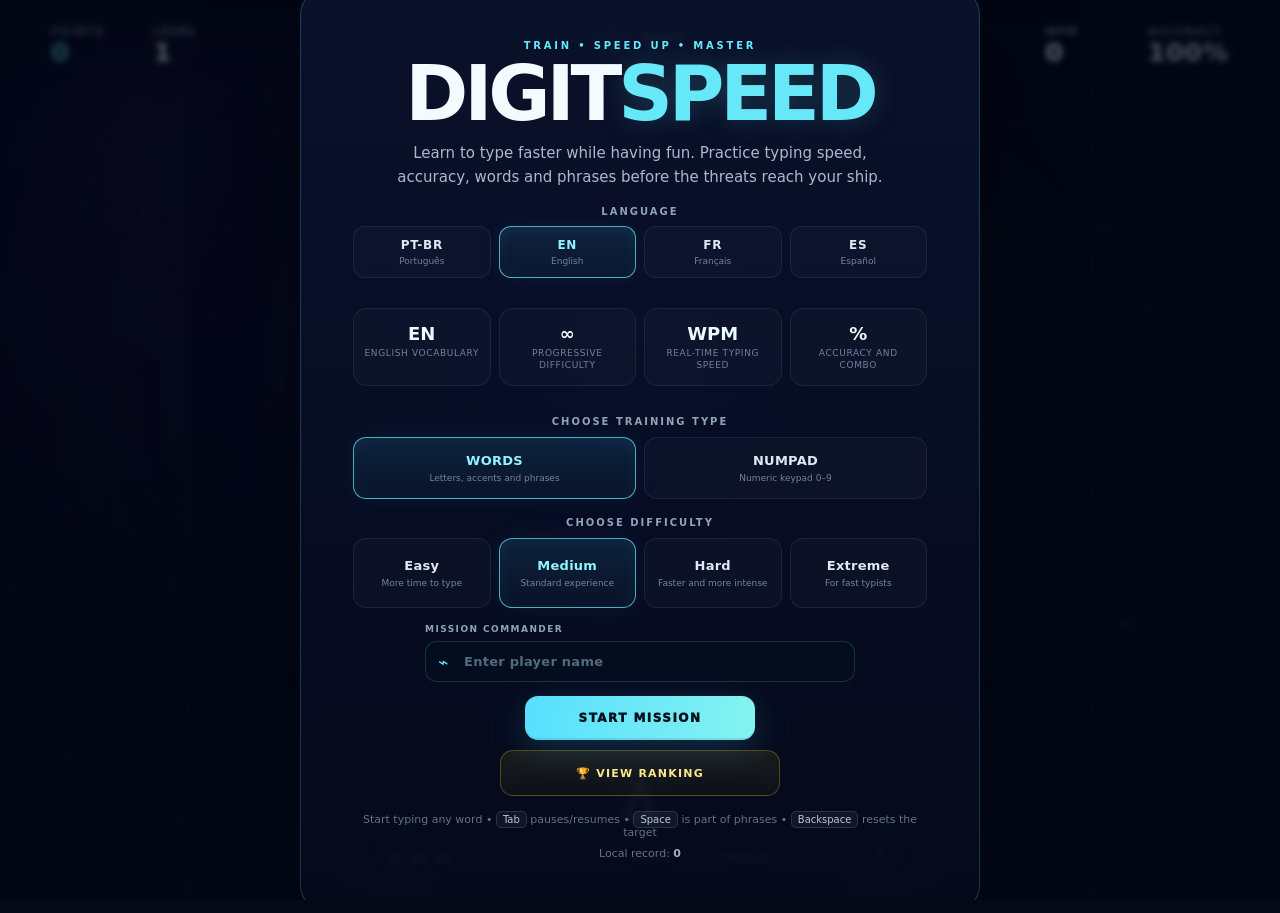
==== en.html @ d77c5001 "Adiciona página SEO em inglês" ====
<!doctype html>
<html lang="en">
<head>
  <meta charset="UTF-8" />
  <meta name="viewport" content="width=device-width, initial-scale=1.0, viewport-fit=cover, interactive-widget=resizes-content" />
  <meta name="theme-color" content="#050816" />
  <title>DIGITSPEED | Learn to Type Faster with a Typing Game</title>
  <meta name="description" content="Learn to type faster while having fun with DIGITSPEED. Practice typing speed, accuracy, words, phrases and the numeric keypad for free." />
  <meta name="keywords" content="learn to type, type faster, typing practice, typing game, typing speed, keyboard practice, touch typing, numeric keypad practice" />
  <meta name="robots" content="index,follow,max-image-preview:large,max-snippet:-1,max-video-preview:-1" />
  <link rel="canonical" href="https://jefte31.github.io/digitandospeed/en.html" />
  <link rel="alternate" hreflang="pt-BR" href="https://jefte31.github.io/digitandospeed/" />
  <link rel="alternate" hreflang="en" href="https://jefte31.github.io/digitandospeed/en.html" />
  <link rel="alternate" hreflang="fr" href="https://jefte31.github.io/digitandospeed/fr.html" />
  <link rel="alternate" hreflang="es" href="https://jefte31.github.io/digitandospeed/es.html" />
  <link rel="alternate" hreflang="x-default" href="https://jefte31.github.io/digitandospeed/" />
  <meta property="og:type" content="website" />
  <meta property="og:site_name" content="DIGITSPEED" />
  <meta property="og:locale" content="en_US" />
  <meta property="og:title" content="DIGITSPEED | Learn to Type Faster with a Typing Game" />
  <meta property="og:description" content="Practice typing speed and accuracy while having fun with words, phrases and numeric keypad challenges." />
  <meta property="og:url" content="https://jefte31.github.io/digitandospeed/en.html" />
  <meta name="twitter:card" content="summary" />
  <meta name="twitter:title" content="DIGITSPEED | Learn to Type Faster" />
  <meta name="twitter:description" content="A free typing game to practice speed, accuracy, words, phrases and the numeric keypad." />
  <script type="application/ld+json">{"@context":"https://schema.org","@type":"WebApplication","name":"DIGITSPEED","url":"https://jefte31.github.io/digitandospeed/en.html","applicationCategory":"GameApplication","operatingSystem":"Web browser","inLanguage":"en","isAccessibleForFree":true,"description":"Free typing game to learn to type faster and practice typing speed, accuracy, words, phrases and the numeric keypad."}</script>
  <script>localStorage.setItem("digitandoSpeedLanguage","en");</script>
  <link rel="stylesheet" href="styles.css" />
  <link rel="stylesheet" href="difficulty.css" />
  <link rel="stylesheet" href="i18n.css" />
  <link rel="stylesheet" href="mobile.css" />
</head>
<body>
  <main id="app" aria-label="DIGITSPEED">
    <canvas id="gameCanvas" aria-label="Typing game area"></canvas>
    <header class="hud" id="hud" aria-live="polite">
      <section class="hud-group hud-left"><div class="stat stat-score"><span class="label">POINTS</span><strong id="score">0</strong></div><div class="stat"><span class="label">LEVEL</span><strong id="level">1</strong></div></section>
      <section class="brand" aria-label="DIGITSPEED"><span class="brand-mark">DS</span><div><strong>DIGIT</strong><span>SPEED</span></div></section>
      <section class="hud-group hud-right"><div class="stat"><span class="label">WPM</span><strong id="wpm">0</strong></div><div class="stat"><span class="label">ACCURACY</span><strong id="accuracy">100%</strong></div></section>
    </header>
    <aside class="status-bar">
      <div class="lives" aria-label="Lives"><span class="label">SHIELD</span><div id="lives" class="life-icons"></div></div>
      <div class="combo-wrap"><span class="label">COMBO</span><strong id="combo">x1</strong><div class="combo-track"><span id="comboFill"></span></div></div>
      <div class="training-pill"><span class="label">TRAINING</span><strong id="currentTraining">Words</strong></div>
      <div class="difficulty-pill"><span class="label">MODE</span><strong id="currentDifficulty">Medium</strong></div>
      <button id="soundBtn" class="icon-button" type="button" aria-label="Toggle sound" title="Sound">♪</button><button id="pauseBtn" class="icon-button" type="button" aria-label="Pause game" title="Pause (Tab)">Ⅱ</button>
    </aside>
    <section id="startScreen" class="overlay visible"><div class="panel hero-panel">
      <div class="eyebrow">TRAIN • SPEED UP • MASTER</div><h1>DIGIT<span>SPEED</span></h1>
      <p class="lead">Learn to type faster while having fun. Practice typing speed, accuracy, words and phrases before the threats reach your ship.</p>
      <div class="feature-grid"><div><strong>EN</strong><span>English vocabulary</span></div><div><strong>∞</strong><span>Progressive difficulty</span></div><div><strong>WPM</strong><span>Real-time typing speed</span></div><div><strong>%</strong><span>Accuracy and combo</span></div></div>
      <div class="training-picker"><p class="difficulty-title">CHOOSE TRAINING TYPE</p><div class="training-options" role="radiogroup" aria-label="Training type"><button class="training-btn active" type="button" aria-pressed="true"><strong>WORDS</strong><span>Letters, accents and phrases</span></button><button class="training-btn" type="button" aria-pressed="false" onclick="window.location.href='numpad.html'"><strong>NUMPAD</strong><span>Numeric keypad 0–9</span></button></div></div>
      <div class="difficulty-picker"><p class="difficulty-title">CHOOSE DIFFICULTY</p><div class="difficulty-options" role="radiogroup" aria-label="Game difficulty"><button class="difficulty-btn" data-difficulty="easy" type="button" aria-pressed="false"><strong>Easy</strong><span>More time to type</span></button><button class="difficulty-btn active" data-difficulty="medium" type="button" aria-pressed="true"><strong>Medium</strong><span>Standard experience</span></button><button class="difficulty-btn" data-difficulty="hard" type="button" aria-pressed="false"><strong>Hard</strong><span>Faster and more intense</span></button><button class="difficulty-btn" data-difficulty="extreme" type="button" aria-pressed="false"><strong>Extreme</strong><span>For fast typists</span></button></div></div>
      <button id="startBtn" class="primary-button" type="button">START MISSION</button><p class="keyboard-tip">Start typing any word • <kbd>Tab</kbd> pauses/resumes • <kbd>Space</kbd> is part of phrases • <kbd>Backspace</kbd> resets the target</p><p class="record">Local record: <strong id="bestScore">0</strong></p>
    </div></section>
    <section id="pauseScreen" class="overlay"><div class="panel compact-panel"><div class="eyebrow">MISSION PAUSED</div><h2>Game paused</h2><p>Your progress is safe.</p><div class="panel-actions"><button id="resumeBtn" class="primary-button" type="button">CONTINUE</button><button class="secondary-button" type="button" onclick="window.location.reload()">BACK TO MENU</button></div></div></section>
    <section id="gameOverScreen" class="overlay"><div class="panel compact-panel"><div class="eyebrow danger">MISSION ENDED</div><h2>Game over</h2><div class="results"><div><span>SCORE</span><strong id="finalScore">0</strong></div><div><span>WPM</span><strong id="finalWpm">0</strong></div><div><span>ACCURACY</span><strong id="finalAccuracy">100%</strong></div><div><span>LEVEL</span><strong id="finalLevel">1</strong></div></div><p id="newRecord" class="new-record" hidden>NEW RECORD!</p><div class="panel-actions"><button id="restartBtn" class="primary-button" type="button">PLAY AGAIN</button><button class="secondary-button" type="button" onclick="window.location.reload()">BACK TO MENU</button></div></div></section>
    <div id="toast" class="toast" role="status" aria-live="polite"></div>
  </main>
  <script src="words.js"></script><script src="language-bootstrap.js"></script><script src="i18n.js"></script><script src="seo-language-nav.js"></script><script src="mobile-controls.js"></script><script src="game.js"></script><script src="target-priority.js"></script>
</body>
</html>
---- styles.css ----
:root {
  color-scheme: dark;
  --bg: #050816;
  --panel: rgba(7, 12, 31, 0.86);
  --panel-border: rgba(125, 232, 255, 0.2);
  --text: #f4fbff;
  --muted: #91a5b8;
  --cyan: #67e8f9;
  --blue: #42a5ff;
  --purple: #a78bfa;
  --danger: #fb7185;
  --good: #6ee7b7;
}

* { box-sizing: border-box; }

html, body {
  width: 100%;
  height: 100%;
  margin: 0;
  overflow: hidden;
  background: var(--bg);
  font-family: Inter, ui-sans-serif, system-ui, -apple-system, BlinkMacSystemFont, "Segoe UI", sans-serif;
  color: var(--text);
}

button, kbd { font: inherit; }
button { -webkit-tap-highlight-color: transparent; }

#app {
  position: relative;
  width: 100vw;
  height: 100dvh;
  min-height: 560px;
  isolation: isolate;
  background:
    radial-gradient(circle at 50% 115%, rgba(34, 117, 255, .18), transparent 43%),
    radial-gradient(circle at 12% 18%, rgba(116, 71, 255, .08), transparent 32%),
    #050816;
}

#gameCanvas {
  position: absolute;
  inset: 0;
  width: 100%;
  height: 100%;
  display: block;
}

.hud {
  position: absolute;
  z-index: 5;
  top: 0;
  left: 0;
  right: 0;
  height: 92px;
  display: grid;
  grid-template-columns: 1fr auto 1fr;
  align-items: center;
  gap: 24px;
  padding: 18px clamp(18px, 4vw, 60px);
  background: linear-gradient(180deg, rgba(2, 6, 20, .92), rgba(2, 6, 20, .34), transparent);
  pointer-events: none;
}

.hud-group { display: flex; align-items: center; gap: clamp(16px, 3vw, 48px); }
.hud-right { justify-content: flex-end; }
.stat { min-width: 64px; }
.label { display: block; font-size: 10px; letter-spacing: .18em; color: var(--muted); font-weight: 800; }
.stat strong { display: block; margin-top: 3px; font-size: clamp(19px, 2vw, 27px); line-height: 1; letter-spacing: .02em; }
.stat-score strong { color: var(--cyan); }

.brand { display: flex; gap: 10px; align-items: center; opacity: .94; }
.brand-mark {
  display: grid; place-items: center; width: 38px; height: 38px; border-radius: 11px;
  border: 1px solid rgba(103, 232, 249, .42);
  background: linear-gradient(135deg, rgba(66, 165, 255, .22), rgba(167, 139, 250, .12));
  color: var(--cyan); font-weight: 900; font-size: 13px; letter-spacing: -.04em;
  box-shadow: inset 0 0 20px rgba(103, 232, 249, .08), 0 0 30px rgba(66, 165, 255, .08);
}
.brand div { display: grid; line-height: .95; letter-spacing: .09em; font-size: 12px; }
.brand div span { color: var(--cyan); letter-spacing: .32em; font-size: 9px; margin-top: 4px; }

.status-bar {
  position: absolute;
  z-index: 6;
  bottom: 20px;
  left: 50%;
  transform: translateX(-50%);
  display: flex;
  align-items: center;
  gap: 14px;
  padding: 10px 12px 10px 16px;
  border: 1px solid rgba(125, 232, 255, .12);
  border-radius: 16px;
  background: rgba(5, 10, 27, .66);
  backdrop-filter: blur(14px);
  box-shadow: 0 16px 50px rgba(0, 0, 0, .24);
}

.lives { min-width: 98px; }
.life-icons { display: flex; gap: 6px; margin-top: 6px; }
.life {
  width: 18px; height: 9px;
  border-radius: 3px 3px 8px 8px;
  border: 1px solid rgba(103, 232, 249, .7);
  background: linear-gradient(90deg, rgba(66,165,255,.9), rgba(103,232,249,.95));
  box-shadow: 0 0 12px rgba(103, 232, 249, .35);
  transform: skewX(-12deg);
}
.life.off { border-color: rgba(145,165,184,.25); background: rgba(145,165,184,.08); box-shadow: none; }

.combo-wrap { width: 118px; }
.combo-wrap strong { float: right; margin-top: -13px; color: var(--purple); font-size: 13px; }
.combo-track { margin-top: 8px; height: 4px; border-radius: 99px; overflow: hidden; background: rgba(255,255,255,.08); }
.combo-track span { display: block; width: 0; height: 100%; background: linear-gradient(90deg, var(--blue), var(--purple)); transition: width .12s linear; }

.icon-button {
  width: 38px; height: 38px; display: grid; place-items: center;
  border-radius: 11px; border: 1px solid rgba(255,255,255,.09);
  background: rgba(255,255,255,.04); color: #d8e7f3; cursor: pointer;
  transition: transform .16s ease, background .16s ease, border-color .16s ease;
}
.icon-button:hover { transform: translateY(-1px); background: rgba(103,232,249,.08); border-color: rgba(103,232,249,.24); }
.icon-button.muted { color: #657589; }

.overlay {
  position: absolute;
  z-index: 20;
  inset: 0;
  display: grid;
  place-items: center;
  padding: 24px;
  opacity: 0;
  visibility: hidden;
  pointer-events: none;
  transition: opacity .25s ease, visibility .25s ease;
  background: radial-gradient(circle at 50% 42%, rgba(29, 91, 176, .12), rgba(2, 6, 20, .55) 48%, rgba(2,6,20,.82));
  backdrop-filter: blur(3px);
}
.overlay.visible { opacity: 1; visibility: visible; pointer-events: auto; }

.panel {
  width: min(680px, 100%);
  padding: clamp(28px, 5vw, 52px);
  border: 1px solid var(--panel-border);
  border-radius: 28px;
  text-align: center;
  background: linear-gradient(180deg, rgba(11, 19, 45, .88), rgba(5, 10, 27, .92));
  box-shadow: 0 30px 100px rgba(0,0,0,.46), inset 0 1px rgba(255,255,255,.03);
  position: relative;
  overflow: hidden;
}
.panel::before {
  content: ""; position: absolute; left: 12%; right: 12%; top: -1px; height: 1px;
  background: linear-gradient(90deg, transparent, rgba(103,232,249,.75), transparent);
}
.hero-panel h1 { margin: 8px 0 12px; font-size: clamp(43px, 8vw, 76px); line-height: .92; letter-spacing: -.055em; }
.hero-panel h1 span { color: var(--cyan); text-shadow: 0 0 28px rgba(103,232,249,.2); }
.eyebrow { color: var(--cyan); font-size: 10px; font-weight: 900; letter-spacing: .28em; }
.eyebrow.danger { color: var(--danger); }
.lead { max-width: 510px; margin: 0 auto; color: #a8bbcb; line-height: 1.65; font-size: 15px; }

.feature-grid {
  display: grid; grid-template-columns: repeat(4, 1fr); gap: 8px; margin: 30px 0;
}
.feature-grid div { padding: 14px 8px; border: 1px solid rgba(255,255,255,.065); border-radius: 14px; background: rgba(255,255,255,.025); }
.feature-grid strong { display: block; font-size: 18px; color: #e9fbff; }
.feature-grid span { display: block; margin-top: 4px; color: #6f8498; font-size: 9px; line-height: 1.3; text-transform: uppercase; letter-spacing: .07em; }

.primary-button {
  min-width: 230px;
  padding: 15px 22px;
  border: 0;
  border-radius: 13px;
  cursor: pointer;
  font-weight: 950;
  letter-spacing: .12em;
  font-size: 12px;
  color: #03111a;
  background: linear-gradient(100deg, #56dfff, #85f3f0);
  box-shadow: 0 10px 34px rgba(74, 209, 255, .18), inset 0 -2px rgba(0, 71, 104, .12);
  transition: transform .16s ease, filter .16s ease;
}
.primary-button:hover { transform: translateY(-2px); filter: brightness(1.08); }
.keyboard-tip, .record { color: #61758a; font-size: 11px; margin: 17px 0 0; }
.record { margin-top: 8px; }
.record strong { color: #9fb4c7; }
kbd { padding: 2px 6px; border-radius: 5px; border: 1px solid rgba(255,255,255,.12); background: rgba(255,255,255,.05); font-size: 10px; color: #b7cad8; }

.compact-panel { width: min(500px, 100%); }
.compact-panel h2 { margin: 8px 0; font-size: 42px; letter-spacing: -.04em; }
.compact-panel > p:not(.new-record) { color: var(--muted); }
.results { display: grid; grid-template-columns: 1fr 1fr; gap: 9px; margin: 25px 0; }
.results div { padding: 16px; border-radius: 13px; border: 1px solid rgba(255,255,255,.06); background: rgba(255,255,255,.025); }
.results span { display: block; color: #71869a; font-size: 9px; letter-spacing: .16em; font-weight: 800; }
.results strong { display: block; margin-top: 5px; font-size: 25px; }
.new-record { color: #fcd34d; font-weight: 950; letter-spacing: .16em; font-size: 11px; }

.toast {
  position: absolute; z-index: 15; left: 50%; top: 118px; transform: translate(-50%, -10px);
  padding: 8px 13px; border: 1px solid rgba(103,232,249,.16); border-radius: 99px;
  background: rgba(7, 15, 35, .74); color: #bdeef6; font-size: 10px; font-weight: 850; letter-spacing: .12em;
  opacity: 0; pointer-events: none; transition: opacity .2s ease, transform .2s ease;
}
.toast.show { opacity: 1; transform: translate(-50%, 0); }

@media (max-width: 720px) {
  #app { min-height: 500px; }
  .hud { grid-template-columns: 1fr 1fr; height: 82px; padding-inline: 16px; }
  .brand { display: none; }
  .hud-group { gap: 18px; }
  .hud-right { justify-content: flex-end; }
  .stat:nth-child(2) { display: none; }
  .status-bar { bottom: 10px; width: calc(100% - 20px); justify-content: center; }
  .combo-wrap { width: 96px; }
  .feature-grid { grid-template-columns: repeat(2, 1fr); }
  .hero-panel { padding: 28px 20px; }
  .hero-panel h1 { font-size: 48px; }
  .keyboard-tip { display: none; }
}
---- difficulty.css ----
.difficulty-picker,
.training-picker {
  margin: 18px 0 16px;
  display: grid;
  gap: 10px;
}

.difficulty-title {
  margin: 0;
  color: #8fa4b8;
  font-size: 10px;
  font-weight: 900;
  letter-spacing: .2em;
}

.difficulty-options {
  display: grid;
  grid-template-columns: repeat(4, minmax(0, 1fr));
  gap: 8px;
}

.training-options {
  display: grid;
  grid-template-columns: repeat(2, minmax(0, 1fr));
  gap: 8px;
}

.difficulty-btn,
.training-btn {
  min-height: 70px;
  padding: 11px 8px;
  border: 1px solid rgba(255,255,255,.07);
  border-radius: 13px;
  background: rgba(255,255,255,.025);
  color: #dceaf5;
  cursor: pointer;
  transition: transform .16s ease, border-color .16s ease, background .16s ease, box-shadow .16s ease;
}

.training-btn { min-height: 62px; }

.difficulty-btn strong,
.training-btn strong {
  display: block;
  font-size: 13px;
  letter-spacing: .02em;
}

.difficulty-btn span,
.training-btn span {
  display: block;
  margin-top: 5px;
  color: #70869b;
  font-size: 9px;
  line-height: 1.25;
}

.difficulty-btn:hover,
.training-btn:hover {
  transform: translateY(-1px);
  border-color: rgba(103,232,249,.3);
  background: rgba(103,232,249,.045);
}

.difficulty-btn.active,
.difficulty-btn[aria-pressed="true"],
.training-btn.active,
.training-btn[aria-pressed="true"] {
  border-color: rgba(103,232,249,.72);
  background: linear-gradient(180deg, rgba(49,133,183,.18), rgba(34,81,121,.1));
  box-shadow: inset 0 0 18px rgba(103,232,249,.05), 0 0 24px rgba(66,165,255,.08);
}

.difficulty-btn.active strong,
.difficulty-btn[aria-pressed="true"] strong,
.training-btn.active strong,
.training-btn[aria-pressed="true"] strong {
  color: #8ff4ff;
}

.difficulty-pill,
.training-pill {
  min-width: 76px;
  padding-left: 2px;
}

.difficulty-pill strong,
.training-pill strong {
  display: block;
  margin-top: 4px;
  color: #dffbff;
  font-size: 12px;
}

.panel-actions {
  display: grid;
  gap: 10px;
  justify-items: center;
  margin-top: 18px;
}

.panel-actions .primary-button,
.panel-actions .secondary-button {
  width: min(280px, 100%);
}

.secondary-button {
  min-width: 230px;
  padding: 14px 22px;
  border: 1px solid rgba(103,232,249,.2);
  border-radius: 13px;
  background: rgba(255,255,255,.035);
  color: #b9cfdd;
  cursor: pointer;
  font-weight: 850;
  letter-spacing: .11em;
  font-size: 11px;
  transition: transform .16s ease, border-color .16s ease, background .16s ease, color .16s ease;
}

.secondary-button:hover {
  transform: translateY(-1px);
  border-color: rgba(103,232,249,.48);
  background: rgba(103,232,249,.07);
  color: #e7fbff;
}

@media (max-width: 720px) {
  .difficulty-options {
    grid-template-columns: repeat(2, minmax(0, 1fr));
  }

  .difficulty-btn,
  .training-btn {
    min-height: 62px;
  }

  .difficulty-pill,
  .training-pill {
    display: none;
  }
}
---- i18n.css ----
.language-picker {
  margin: 16px 0 18px;
  display: grid;
  gap: 9px;
}
.language-title {
  margin: 0;
  color: #8fa4b8;
  font-size: 10px;
  font-weight: 900;
  letter-spacing: .2em;
}
.language-options {
  display: grid;
  grid-template-columns: repeat(4, minmax(0, 1fr));
  gap: 8px;
}
.language-btn {
  min-height: 52px;
  padding: 8px 7px;
  border: 1px solid rgba(255,255,255,.07);
  border-radius: 12px;
  background: rgba(255,255,255,.025);
  color: #dceaf5;
  cursor: pointer;
  transition: transform .16s ease, border-color .16s ease, background .16s ease, box-shadow .16s ease;
}
.language-btn strong { display:block; font-size:12px; letter-spacing:.06em; }
.language-btn span { display:block; margin-top:4px; color:#70869b; font-size:9px; }
.language-btn:hover { transform:translateY(-1px); border-color:rgba(103,232,249,.3); background:rgba(103,232,249,.045); }
.language-btn.active { border-color:rgba(103,232,249,.72); background:linear-gradient(180deg,rgba(49,133,183,.18),rgba(34,81,121,.1)); box-shadow:inset 0 0 18px rgba(103,232,249,.05),0 0 24px rgba(66,165,255,.08); }
.language-btn.active strong { color:#8ff4ff; }
#currentDifficulty.localized-difficulty { font-size:0; }
#currentDifficulty.localized-difficulty::after { content:attr(data-display); font-size:12px; }
@media (max-width:720px) {
  .language-options { grid-template-columns:repeat(2,minmax(0,1fr)); }
}
---- mobile.css ----
.ds-mobile-keyboard-input {
  position: fixed;
  z-index: -1;
  top: 2px;
  left: 2px;
  width: 2px;
  height: 2px;
  padding: 0;
  border: 0;
  opacity: .01;
  pointer-events: none;
  font-size: 16px;
  caret-color: transparent;
}

.mobile-keyboard-button { display: none; }

html.ds-touch,
html.ds-touch body {
  width: 100%;
  height: var(--ds-game-height, 100dvh);
  min-height: 0;
  overflow: hidden;
  overscroll-behavior: none;
}

html.ds-touch #app {
  width: var(--ds-game-width, 100vw);
  height: var(--ds-game-height, 100dvh);
  min-height: 0 !important;
}

html.ds-touch #gameCanvas {
  width: var(--ds-game-width, 100vw) !important;
  height: var(--ds-game-height, 100dvh) !important;
}

html.ds-touch .overlay {
  height: 100%;
}

html.ds-touch .mobile-keyboard-button {
  display: flex;
  width: auto;
  min-width: 92px;
  padding: 0 10px;
  gap: 7px;
  align-items: center;
  justify-content: center;
}

html.ds-touch .mobile-keyboard-button strong {
  font-size: 9px;
  letter-spacing: .08em;
}

html.ds-touch .mobile-keyboard-button.active {
  color: #67e8f9;
  border-color: rgba(103,232,249,.5);
  background: rgba(103,232,249,.12);
}

html.ds-touch.ds-keyboard-open .status-bar {
  bottom: max(7px, env(safe-area-inset-bottom));
}

@media (max-width: 720px) {
  html.ds-touch .status-bar {
    width: calc(100% - 12px);
    gap: 7px;
    padding: 7px 8px;
    border-radius: 13px;
  }

  html.ds-touch .status-bar .training-pill,
  html.ds-touch .status-bar .difficulty-pill {
    display: none;
  }

  html.ds-touch .lives { min-width: 74px; }
  html.ds-touch .combo-wrap { width: 78px; }
  html.ds-touch .icon-button { width: 34px; height: 34px; }

  html.ds-touch .mobile-keyboard-button {
    min-width: 38px;
    padding: 0 8px;
  }

  html.ds-touch .mobile-keyboard-button strong { display: none; }

  html.ds-touch.ds-keyboard-open .hud {
    height: 68px;
    padding-top: 10px;
    padding-bottom: 8px;
  }

  html.ds-touch.ds-keyboard-open .stat strong { font-size: 17px; }
  html.ds-touch.ds-keyboard-open .toast { top: 78px; }
}

@media (min-width: 721px) and (max-width: 1180px) {
  html.ds-touch.ds-keyboard-open .status-bar {
    padding: 8px 10px 8px 14px;
    gap: 9px;
  }
}
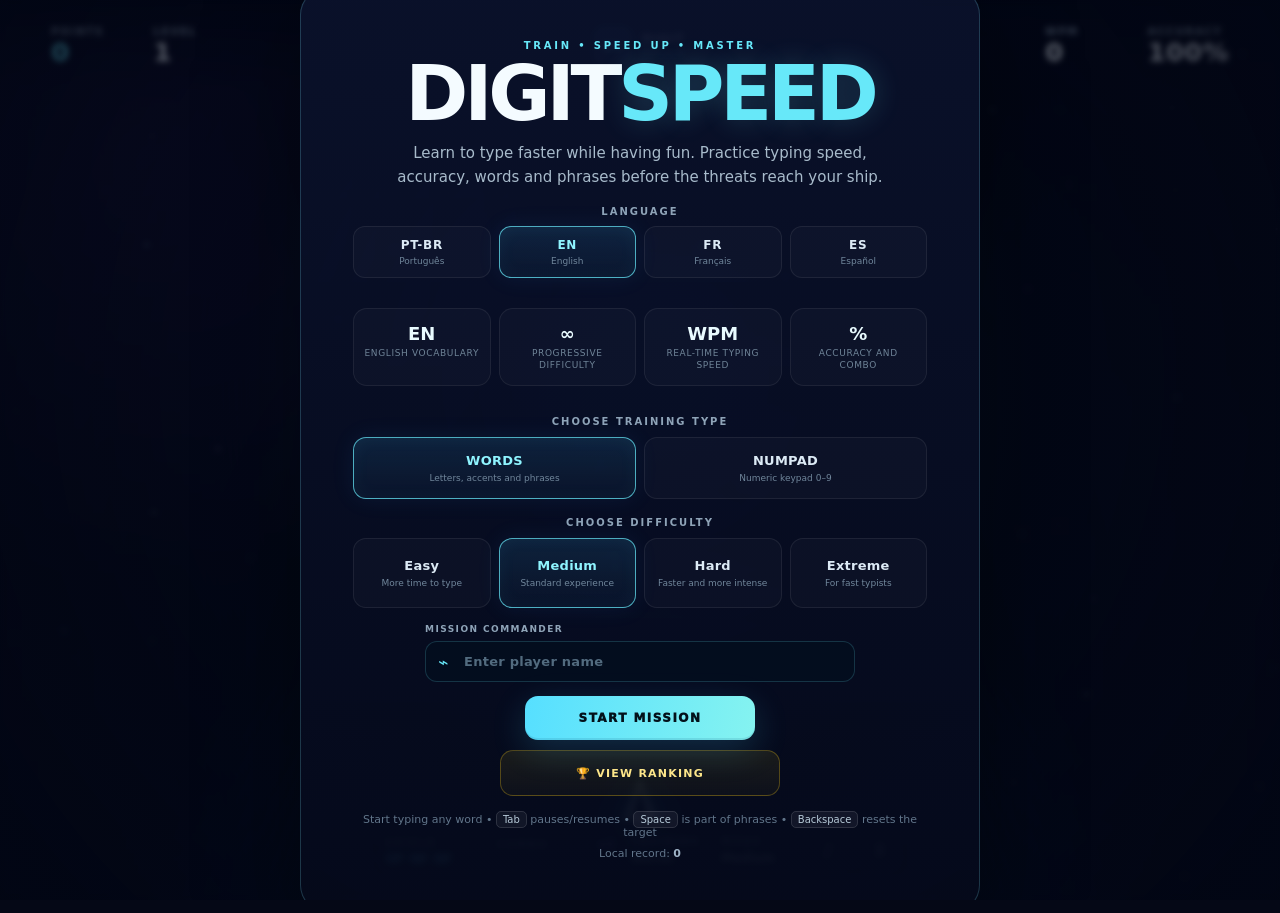
==== commit 3a4df6b2: "Substitui linguagem de jogo por missão" ====
--- a/en.html
+++ b/en.html
@@ -4,9 +4,9 @@
   <meta charset="UTF-8" />
   <meta name="viewport" content="width=device-width, initial-scale=1.0, viewport-fit=cover, interactive-widget=resizes-content" />
   <meta name="theme-color" content="#050816" />
-  <title>DIGITSPEED | Learn to Type Faster with a Typing Game</title>
+  <title>DIGITSPEED | Learn to Type Faster with Typing Missions</title>
   <meta name="description" content="Learn to type faster while having fun with DIGITSPEED. Practice typing speed, accuracy, words, phrases and the numeric keypad for free." />
-  <meta name="keywords" content="learn to type, type faster, typing practice, typing game, typing speed, keyboard practice, touch typing, numeric keypad practice" />
+  <meta name="keywords" content="learn to type, type faster, typing practice, typing mission, typing speed, keyboard practice, touch typing, numeric keypad practice" />
   <meta name="robots" content="index,follow,max-image-preview:large,max-snippet:-1,max-video-preview:-1" />
   <link rel="canonical" href="https://jefte31.github.io/digitandospeed/en.html" />
   <link rel="alternate" hreflang="pt-BR" href="https://jefte31.github.io/digitandospeed/" />
@@ -17,13 +17,13 @@
   <meta property="og:type" content="website" />
   <meta property="og:site_name" content="DIGITSPEED" />
   <meta property="og:locale" content="en_US" />
-  <meta property="og:title" content="DIGITSPEED | Learn to Type Faster with a Typing Game" />
+  <meta property="og:title" content="DIGITSPEED | Learn to Type Faster with Typing Missions" />
   <meta property="og:description" content="Practice typing speed and accuracy while having fun with words, phrases and numeric keypad challenges." />
   <meta property="og:url" content="https://jefte31.github.io/digitandospeed/en.html" />
   <meta name="twitter:card" content="summary" />
   <meta name="twitter:title" content="DIGITSPEED | Learn to Type Faster" />
-  <meta name="twitter:description" content="A free typing game to practice speed, accuracy, words, phrases and the numeric keypad." />
-  <script type="application/ld+json">{"@context":"https://schema.org","@type":"WebApplication","name":"DIGITSPEED","url":"https://jefte31.github.io/digitandospeed/en.html","applicationCategory":"GameApplication","operatingSystem":"Web browser","inLanguage":"en","isAccessibleForFree":true,"description":"Free typing game to learn to type faster and practice typing speed, accuracy, words, phrases and the numeric keypad."}</script>
+  <meta name="twitter:description" content="A free typing mission to practice speed, accuracy, words, phrases and the numeric keypad." />
+  <script type="application/ld+json">{"@context":"https://schema.org","@type":"WebApplication","name":"DIGITSPEED","url":"https://jefte31.github.io/digitandospeed/en.html","applicationCategory":"EducationalApplication","operatingSystem":"Web browser","inLanguage":"en","isAccessibleForFree":true,"description":"Free typing mission to learn to type faster and practice typing speed, accuracy, words, phrases and the numeric keypad."}</script>
   <script>localStorage.setItem("digitandoSpeedLanguage","en");</script>
   <link rel="stylesheet" href="styles.css" />
   <link rel="stylesheet" href="difficulty.css" />
@@ -32,7 +32,7 @@
 </head>
 <body>
   <main id="app" aria-label="DIGITSPEED">
-    <canvas id="gameCanvas" aria-label="Typing game area"></canvas>
+    <canvas id="gameCanvas" aria-label="Typing mission area"></canvas>
     <header class="hud" id="hud" aria-live="polite">
       <section class="hud-group hud-left"><div class="stat stat-score"><span class="label">POINTS</span><strong id="score">0</strong></div><div class="stat"><span class="label">LEVEL</span><strong id="level">1</strong></div></section>
       <section class="brand" aria-label="DIGITSPEED"><span class="brand-mark">DS</span><div><strong>DIGIT</strong><span>SPEED</span></div></section>
@@ -43,18 +43,18 @@
       <div class="combo-wrap"><span class="label">COMBO</span><strong id="combo">x1</strong><div class="combo-track"><span id="comboFill"></span></div></div>
       <div class="training-pill"><span class="label">TRAINING</span><strong id="currentTraining">Words</strong></div>
       <div class="difficulty-pill"><span class="label">MODE</span><strong id="currentDifficulty">Medium</strong></div>
-      <button id="soundBtn" class="icon-button" type="button" aria-label="Toggle sound" title="Sound">♪</button><button id="pauseBtn" class="icon-button" type="button" aria-label="Pause game" title="Pause (Tab)">Ⅱ</button>
+      <button id="soundBtn" class="icon-button" type="button" aria-label="Toggle sound" title="Sound">♪</button><button id="pauseBtn" class="icon-button" type="button" aria-label="Pause mission" title="Pause (Tab)">Ⅱ</button>
     </aside>
     <section id="startScreen" class="overlay visible"><div class="panel hero-panel">
       <div class="eyebrow">TRAIN • SPEED UP • MASTER</div><h1>DIGIT<span>SPEED</span></h1>
       <p class="lead">Learn to type faster while having fun. Practice typing speed, accuracy, words and phrases before the threats reach your ship.</p>
       <div class="feature-grid"><div><strong>EN</strong><span>English vocabulary</span></div><div><strong>∞</strong><span>Progressive difficulty</span></div><div><strong>WPM</strong><span>Real-time typing speed</span></div><div><strong>%</strong><span>Accuracy and combo</span></div></div>
       <div class="training-picker"><p class="difficulty-title">CHOOSE TRAINING TYPE</p><div class="training-options" role="radiogroup" aria-label="Training type"><button class="training-btn active" type="button" aria-pressed="true"><strong>WORDS</strong><span>Letters, accents and phrases</span></button><button class="training-btn" type="button" aria-pressed="false" onclick="window.location.href='numpad.html'"><strong>NUMPAD</strong><span>Numeric keypad 0–9</span></button></div></div>
-      <div class="difficulty-picker"><p class="difficulty-title">CHOOSE DIFFICULTY</p><div class="difficulty-options" role="radiogroup" aria-label="Game difficulty"><button class="difficulty-btn" data-difficulty="easy" type="button" aria-pressed="false"><strong>Easy</strong><span>More time to type</span></button><button class="difficulty-btn active" data-difficulty="medium" type="button" aria-pressed="true"><strong>Medium</strong><span>Standard experience</span></button><button class="difficulty-btn" data-difficulty="hard" type="button" aria-pressed="false"><strong>Hard</strong><span>Faster and more intense</span></button><button class="difficulty-btn" data-difficulty="extreme" type="button" aria-pressed="false"><strong>Extreme</strong><span>For fast typists</span></button></div></div>
+      <div class="difficulty-picker"><p class="difficulty-title">CHOOSE DIFFICULTY</p><div class="difficulty-options" role="radiogroup" aria-label="Mission difficulty"><button class="difficulty-btn" data-difficulty="easy" type="button" aria-pressed="false"><strong>Easy</strong><span>More time to type</span></button><button class="difficulty-btn active" data-difficulty="medium" type="button" aria-pressed="true"><strong>Medium</strong><span>Standard experience</span></button><button class="difficulty-btn" data-difficulty="hard" type="button" aria-pressed="false"><strong>Hard</strong><span>Faster and more intense</span></button><button class="difficulty-btn" data-difficulty="extreme" type="button" aria-pressed="false"><strong>Extreme</strong><span>For fast typists</span></button></div></div>
       <button id="startBtn" class="primary-button" type="button">START MISSION</button><p class="keyboard-tip">Start typing any word • <kbd>Tab</kbd> pauses/resumes • <kbd>Space</kbd> is part of phrases • <kbd>Backspace</kbd> resets the target</p><p class="record">Local record: <strong id="bestScore">0</strong></p>
     </div></section>
-    <section id="pauseScreen" class="overlay"><div class="panel compact-panel"><div class="eyebrow">MISSION PAUSED</div><h2>Game paused</h2><p>Your progress is safe.</p><div class="panel-actions"><button id="resumeBtn" class="primary-button" type="button">CONTINUE</button><button class="secondary-button" type="button" onclick="window.location.reload()">BACK TO MENU</button></div></div></section>
-    <section id="gameOverScreen" class="overlay"><div class="panel compact-panel"><div class="eyebrow danger">MISSION ENDED</div><h2>Game over</h2><div class="results"><div><span>SCORE</span><strong id="finalScore">0</strong></div><div><span>WPM</span><strong id="finalWpm">0</strong></div><div><span>ACCURACY</span><strong id="finalAccuracy">100%</strong></div><div><span>LEVEL</span><strong id="finalLevel">1</strong></div></div><p id="newRecord" class="new-record" hidden>NEW RECORD!</p><div class="panel-actions"><button id="restartBtn" class="primary-button" type="button">PLAY AGAIN</button><button class="secondary-button" type="button" onclick="window.location.reload()">BACK TO MENU</button></div></div></section>
+    <section id="pauseScreen" class="overlay"><div class="panel compact-panel"><div class="eyebrow">MISSION PAUSED</div><h2>Mission paused</h2><p>Your progress is safe.</p><div class="panel-actions"><button id="resumeBtn" class="primary-button" type="button">CONTINUE</button><button class="secondary-button" type="button" onclick="window.location.reload()">BACK TO MENU</button></div></div></section>
+    <section id="gameOverScreen" class="overlay"><div class="panel compact-panel"><div class="eyebrow danger">MISSION ENDED</div><h2>Mission ended</h2><div class="results"><div><span>SCORE</span><strong id="finalScore">0</strong></div><div><span>WPM</span><strong id="finalWpm">0</strong></div><div><span>ACCURACY</span><strong id="finalAccuracy">100%</strong></div><div><span>LEVEL</span><strong id="finalLevel">1</strong></div></div><p id="newRecord" class="new-record" hidden>NEW RECORD!</p><div class="panel-actions"><button id="restartBtn" class="primary-button" type="button">NEW MISSION</button><button class="secondary-button" type="button" onclick="window.location.reload()">BACK TO MENU</button></div></div></section>
     <div id="toast" class="toast" role="status" aria-live="polite"></div>
   </main>
   <script src="words.js"></script><script src="language-bootstrap.js"></script><script src="i18n.js"></script><script src="seo-language-nav.js"></script><script src="mobile-controls.js"></script><script src="game.js"></script><script src="target-priority.js"></script>
